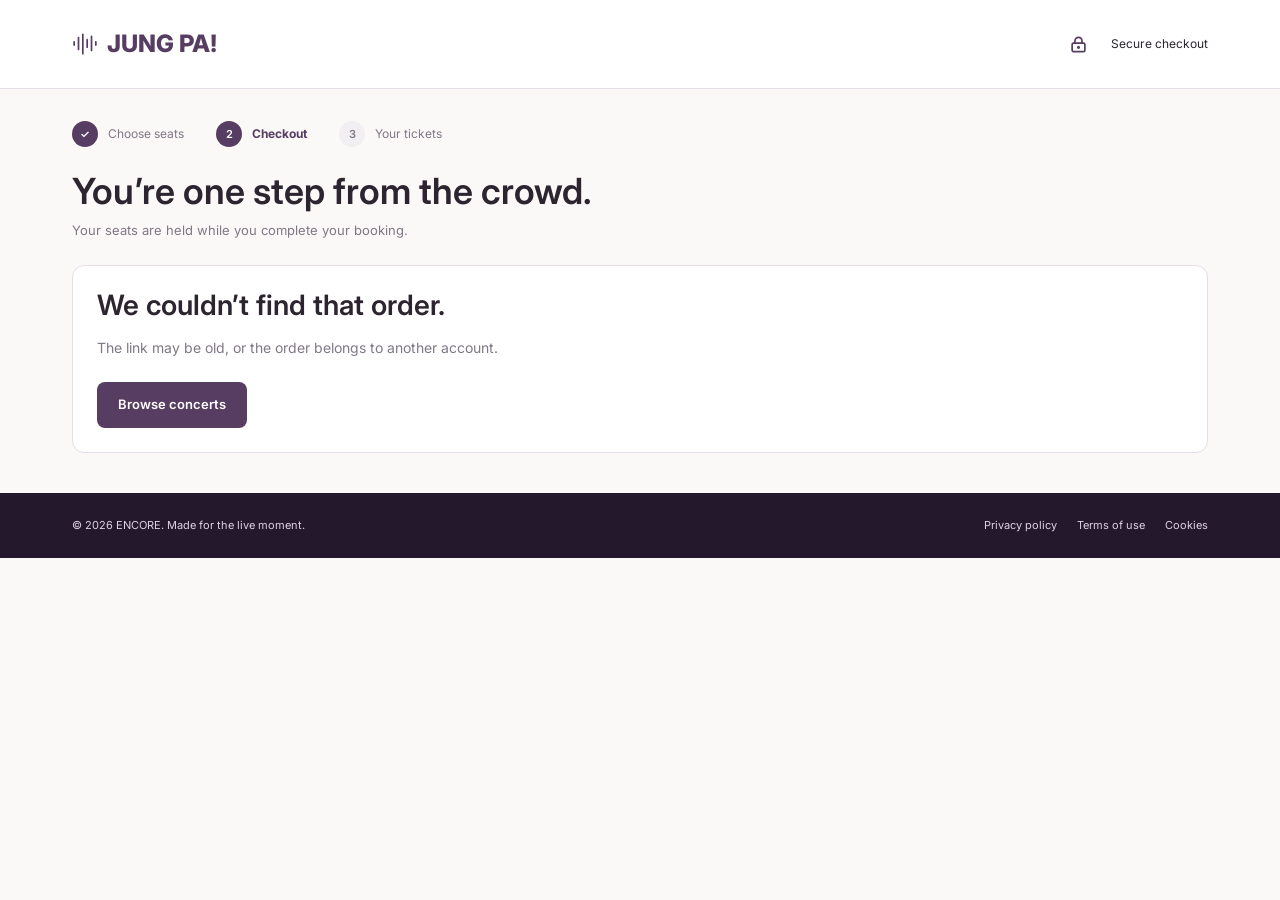
==== frontend/app/checkout/checkout.html @ 59daa750 "feat(frontend): concert details, seat selection, checkout, login and register pages - event/, seats/" ====
<!doctype html>
<html lang="en">
<head>
  <meta charset="utf-8" />
  <meta name="viewport" content="width=device-width, initial-scale=1" />
  <title>Checkout — ENCORE</title>
  <meta name="description" content="Complete your booking before your seat hold runs out." />
  <link rel="preconnect" href="https://fonts.googleapis.com" />
  <link rel="preconnect" href="https://fonts.gstatic.com" crossorigin />
  <link href="https://fonts.googleapis.com/css2?family=Bodoni+Moda:opsz,wght@6..96,400;6..96,500&family=Inter:wght@400;500;600;700;800&display=swap" rel="stylesheet" />
  <link rel="stylesheet" href="../theme.css" /><!-- global theme + nav/footer -->
  <link rel="stylesheet" href="../seats/seats.css" /><!-- shared booking pieces: step indicator, panels, order summary -->
  <link rel="stylesheet" href="checkout.css" /><!-- checkout form layout only -->
</head>
<body>
  <!-- checkout uses a quiet header: brand + "Secure checkout", no menu to leave by accident -->
  <header class="nav">
    <div class="container nav__inner">
      <a class="brand" href="../" aria-label="Home">
        <img src="../assets/audio-lines.svg" width="26" height="26" alt="" />
        <span class="brand__name">JUNG PA!</span>
      </a>
      <span class="nav__secure"><img src="../assets/lock.svg" width="17" height="17" alt="" />Secure checkout</span>
    </div>
  </header>

  <main class="container booking booking--narrow" id="booking" aria-busy="true">
    <ol class="steps" aria-label="Booking progress">
      <li class="steps__item is-done" id="step-1"><span>✓</span>Choose seats</li>
      <li class="steps__item is-current" id="step-2" aria-current="step"><span>2</span>Checkout</li>
      <li class="steps__item" id="step-3"><span>3</span>Your tickets</li>
    </ol>

    <div class="booking__head">
      <div>
        <h1 class="booking__title" id="page-title">You’re one step from the crowd.</h1>
        <p class="booking__meta" id="page-lead">Your seats are held while you complete your booking.</p>
      </div>
      <span class="badge badge--fast" id="hold-badge" role="timer" aria-live="off">Seats held for --:--</span>
    </div>

    <!-- error / expired state -->
    <section class="panel bstate" id="checkout-state" hidden>
      <h2 class="h-28" id="state-title">We couldn’t find that order.</h2>
      <p class="muted-14" id="state-text">The link may be old.</p>
      <div class="bstate__actions">
        <a class="btn btn--primary" id="state-cta" href="../#concerts">Browse concerts</a>
        <button type="button" class="btn btn--outline" id="retry-btn" hidden>Try again</button>
      </div>
    </section>

    <!-- confirmation (step 3) shown after a successful payment -->
    <section class="panel done" id="done" hidden aria-labelledby="done-title">
      <p class="eyebrow eyebrow--purple">BOOKING CONFIRMED</p>
      <h2 class="h-28" id="done-title">See you in the crowd!</h2>
      <p class="muted-14" id="done-text"></p>
      <ul class="done__tickets" id="done-tickets"></ul>
      <div class="bstate__actions">
        <a class="btn btn--primary" href="../#concerts">Find another night</a>
        <button type="button" class="btn btn--outline" id="print-btn">Print tickets</button>
      </div>
    </section>

    <div class="workspace" id="workspace">
      <!-- ================= Checkout form ================= -->
      <form class="workspace__main payform" id="pay-form" novalidate>
        <a class="account-hint" href="#login">
          <img src="../assets/user-round.svg" width="20" height="20" alt="" />
          <span>Already part of ENCORE? Log in for a faster checkout →</span>
        </a>

        <fieldset class="panel fset">
          <legend class="fset__title">01&nbsp; Your details</legend>
          <div class="frow">
            <label class="fld"><span>First name</span><input class="finput" id="first-name" name="first_name" autocomplete="given-name" required /></label>
            <label class="fld"><span>Last name</span><input class="finput" id="last-name" name="last_name" autocomplete="family-name" required /></label>
          </div>
          <label class="fld">
            <span>Email address</span>
            <span class="finput-wrap"><input class="finput" id="email" name="email" type="email" autocomplete="email" required /><img src="../assets/mail.svg" width="17" height="17" alt="" /></span>
          </label>
          <p class="fhint">Your confirmation and mobile tickets will be sent to this address.</p>
        </fieldset>

        <fieldset class="panel fset">
          <legend class="fset__title fset__title--row">02&nbsp; Payment method <img src="../assets/lock-purple.svg" width="18" height="18" alt="" /></legend>
          <!-- values are the providers the payments API accepts -->
          <div class="methods" role="radiogroup" aria-label="Payment method">
            <label class="method"><input type="radio" name="provider" value="credit_card" checked /><span>Credit / debit card</span></label>
            <label class="method"><input type="radio" name="provider" value="promptpay" /><span>PromptPay</span></label>
            <label class="method"><input type="radio" name="provider" value="bank_transfer" /><span>Bank transfer</span></label>
          </div>

          <div class="method-panel" data-for="credit_card">
            <p class="testmode">Test mode: no real charge. Use <b>4242 4242 4242 4242</b>, any future expiry and any 3 digits. Card details are only checked in your browser and are never sent or stored.</p>
            <label class="fld"><span>Name on card</span><input class="finput" id="card-name" autocomplete="off" /></label>
            <label class="fld">
              <span>Card number</span>
              <span class="finput-wrap"><input class="finput" id="card-number" inputmode="numeric" autocomplete="off" placeholder="1234  5678  9012  3456" maxlength="23" /><img src="../assets/credit-card.svg" width="17" height="17" alt="" /></span>
            </label>
            <div class="frow">
              <label class="fld"><span>Expiry date</span><input class="finput" id="card-exp" inputmode="numeric" autocomplete="off" placeholder="MM / YY" maxlength="7" /></label>
              <label class="fld">
                <span>Security code</span>
                <span class="finput-wrap"><input class="finput" id="card-cvc" inputmode="numeric" autocomplete="off" placeholder="•••" maxlength="4" /><img src="../assets/circle-help.svg" width="17" height="17" alt="" title="The 3 digits on the back of your card" /></span>
              </label>
            </div>
            <p class="fhint fhint--sm">VISA &nbsp;·&nbsp; Mastercard &nbsp;·&nbsp; American Express &nbsp;&nbsp;/&nbsp;&nbsp; Encrypted and securely processed</p>
          </div>
          <div class="method-panel" data-for="promptpay" hidden>
            <p class="testmode">Test mode: pressing Pay simulates a successful PromptPay scan. In production a QR code would appear here.</p>
          </div>
          <div class="method-panel" data-for="bank_transfer" hidden>
            <p class="testmode">Test mode: pressing Pay simulates a confirmed bank transfer.</p>
          </div>
        </fieldset>

        <fieldset class="panel fset">
          <legend class="fset__title">03&nbsp; Billing address</legend>
          <div class="frow">
            <label class="fld">
              <span>Country</span>
              <span class="finput-wrap">
                <select class="finput" id="country" autocomplete="country-name">
                  <option>Thailand</option><option>Japan</option><option>Singapore</option><option>Malaysia</option>
                  <option>United Kingdom</option><option>United States</option><option>Other</option>
                </select>
                <img src="../assets/chevron-down.svg" width="17" height="17" alt="" />
              </span>
            </label>
            <label class="fld"><span>Postcode</span><input class="finput" id="postcode" autocomplete="postal-code" /></label>
          </div>
          <label class="check"><input type="checkbox" id="remember" checked /> Save my details on this device for my next live moment.</label>
        </fieldset>

        <p class="fhint" id="terms">By selecting “Pay”, you agree to our Terms &amp; Conditions and the venue’s entry policy. Tickets are non-refundable unless the event is cancelled.</p>
        <p class="summary__error" id="pay-error" role="alert" hidden></p>
        <button type="submit" class="btn btn--primary payform__cta" id="pay-btn" disabled>
          <span id="pay-label">Pay</span> <img src="../assets/lock-white.svg" width="16" height="16" alt="" />
        </button>
        <p class="payform__safe">Secure payment · Instant confirmation · Official mobile tickets</p>
      </form>

      <!-- ================= Booking summary ================= -->
      <div class="sidecol">
        <aside class="panel summary summary--static" aria-labelledby="summary-title">
          <div class="summary__head">
            <h2 id="summary-title">Your night, reserved</h2>
            <span class="badge badge--plum" id="ticket-count">… tickets</span>
          </div>
          <img class="summary__photo" src="../assets/seats-photo.png" alt="" />
          <div class="summary__event">
            <p class="summary__name" id="sum-name">…</p>
            <p class="summary__when" id="sum-when"></p>
            <p class="summary__when" id="sum-where"></p>
          </div>
          <ul class="summary__seats" id="sum-seats"></ul>
          <hr class="summary__rule" />
          <div class="line"><span id="sum-tickets-label">Tickets</span><span id="sum-tickets">—</span></div>
          <div class="line"><span>Mobile ticket delivery</span><span>Free</span></div>
          <div class="line line--total"><span>Total to pay</span><strong id="sum-total">—</strong></div>
          <p class="summary__note">All prices in THB. Order <span id="order-number">…</span></p>
          <p class="summary__safe"><img src="../assets/shield-check.svg" width="16" height="16" alt="" />Official tickets. Secure from seat to stage.</p>
        </aside>

        <form class="panel promo" id="promo-form">
          <label for="promo" class="promo__title">Have a promo code?</label>
          <div class="promo__row">
            <input class="finput" id="promo" placeholder="Enter code" autocomplete="off" />
            <button type="submit" class="btn btn--outline">Apply</button>
          </div>
          <p class="fhint" id="promo-msg" hidden></p>
        </form>
      </div>
    </div>
  </main>

  <footer class="footer footer--slim">
    <div class="container">
      <div class="footer__legal">
        <span>© 2026 ENCORE. Made for the live moment.</span>
        <span class="footer__legal-links"><a href="#privacy">Privacy policy</a><a href="#terms">Terms of use</a><a href="#cookies">Cookies</a></span>
      </div>
    </div>
  </footer>

  <script src="../session.js"></script><!-- logged-in user + nav button (shared) -->
  <script src="checkout.js"></script>
</body>
</html>
---- frontend/app/theme.css ----
/* =====================================================================
   ENCORE global theme — shared by every page.
   Change colours, fonts, radius and spacing here; page files (home.css, ...)
   only use these variables and classes.
   Values come from the Figma file "ENCORE" (Homepage frame 6:25291).
   ===================================================================== */

/* ---------- 1. design tokens ---------- */
:root {
  /* brand */
  --plum-900: #24182d; /* darkest: hero, footer */
  --plum-700: #583d62; /* brand colour: logo, primary buttons, links */
  --plum-700-hover: #4a3253;
  --mint: #c1e4dd; /* accent: mint buttons, promise strip, newsletter */
  --mint-hover: #ade0d6;
  --gold: #cbaa67; /* "In the spotlight" tag, eyebrows on purple */

  /* neutrals */
  --ink: #2c2530; /* headings and body text */
  --muted: #817887; /* secondary text */
  --lilac: #ddd1e2; /* text on dark backgrounds */
  --line: #e4dfe6; /* borders and dividers */
  --mist: #f2eff3; /* soft panels, genre tiles */
  --paper: #faf9f7; /* page background */
  --white: #ffffff;

  /* status badges */
  --amber-bg: #f8f1e2;
  --amber-fg: #846624; /* Selling fast, Coming soon */
  --green-bg: #edf7f4;
  --green-fg: #276d59; /* On sale */
  --red-bg: #fbeaea;
  --red-fg: #9b2c2c; /* Sold out, errors */

  /* type */
  --sans: "Inter", system-ui, -apple-system, "Segoe UI", sans-serif;
  --serif: "Bodoni Moda", "Didot", Georgia, serif;

  /* shape and spacing */
  --radius-sm: 4px;
  --radius: 8px;
  --radius-lg: 12px;
  --radius-pill: 100px;
  --gutter: 72px; /* page side padding (shrinks on small screens, see 9.) */
  --section-y: 56px; /* vertical padding of a section */
  --control-h: 46px; /* button and small input height */
  --field-h: 54px; /* search field height */
  --shadow: 0 8px 24px rgba(36, 24, 45, 0.25);
}

/* ---------- 2. reset and base ---------- */
*,
*::before,
*::after {
  box-sizing: border-box;
}
html {
  scroll-behavior: smooth;
}
body {
  margin: 0;
  background: var(--paper);
  color: var(--ink);
  font-family: var(--sans);
  font-size: 14px;
  line-height: 1.5;
  -webkit-font-smoothing: antialiased;
}
img {
  display: block;
  max-width: 100%;
}
a {
  color: inherit;
  text-decoration: none;
}
button,
input,
select {
  font: inherit;
  color: inherit;
}
h1,
h2,
h3,
p {
  margin: 0;
}
ul {
  list-style: none;
  margin: 0;
  padding: 0;
}
:focus-visible {
  outline: 2px solid var(--plum-700);
  outline-offset: 2px;
}
[hidden] {
  display: none !important; /* keep the hidden attribute working on elements a page styles as flex/grid */
}
.sr-only {
  position: absolute;
  width: 1px;
  height: 1px;
  padding: 0;
  margin: -1px;
  overflow: hidden;
  clip: rect(0 0 0 0);
  white-space: nowrap;
  border: 0;
}

/* ---------- 3. layout ---------- */
.container {
  width: 100%;
  max-width: 1440px;
  margin: 0 auto;
  padding: 0 var(--gutter);
}
.section {
  padding: var(--section-y) 0;
}
.section-head {
  display: flex;
  align-items: center;
  justify-content: space-between;
  gap: 24px;
}

/* ---------- 4. typography ---------- */
.h-28 {
  font-size: 28px;
  font-weight: 600;
  line-height: 1.12;
}
.h-32 {
  font-size: 32px;
  font-weight: 600;
  line-height: 1.12;
}
.display {
  font-family: var(--serif);
  font-weight: 500;
  line-height: 1.12;
}
.muted-12 {
  font-size: 12px;
  color: var(--muted);
}
.muted-14 {
  font-size: 14px;
  color: var(--muted);
  margin-top: 8px;
}
.eyebrow {
  font-size: 11px;
  font-weight: 700;
  letter-spacing: 0.02em;
}
.eyebrow--mint {
  color: var(--mint);
}
.eyebrow--gold {
  color: var(--gold);
}
.eyebrow--purple {
  color: var(--plum-700);
}

/* ---------- 5. brand ---------- */
.brand {
  display: inline-flex;
  align-items: center;
  gap: 9px;
}
.brand__name {
  font-size: 24px;
  font-weight: 800;
  color: var(--plum-700);
  white-space: nowrap;
}
.brand__name--light {
  color: var(--white);
}

/* ---------- 6. buttons ---------- */
.btn {
  display: inline-flex;
  align-items: center;
  justify-content: center;
  gap: 10px;
  height: var(--control-h);
  padding: 0 20px;
  border-radius: var(--radius);
  font-size: 13px;
  font-weight: 600;
  white-space: nowrap;
  border: 1px solid transparent;
  background: none;
  cursor: pointer;
  transition:
    background-color 0.15s,
    border-color 0.15s,
    transform 0.15s;
}
.btn:active {
  transform: translateY(1px);
}
.btn--primary {
  background: var(--plum-700);
  color: var(--white);
}
.btn--primary:hover {
  background: var(--plum-700-hover);
}
.btn--mint {
  background: var(--mint);
  color: var(--plum-900);
}
.btn--mint:hover {
  background: var(--mint-hover);
}
.btn--outline {
  background: var(--white);
  border-color: var(--line);
  color: var(--plum-700);
}
.btn--outline:hover {
  border-color: var(--plum-700);
}
.btn--ghost {
  background: rgba(255, 255, 255, 0.07);
  border-color: rgba(255, 255, 255, 0.33);
  color: var(--white);
}
.btn--ghost:hover {
  background: rgba(255, 255, 255, 0.14);
}
.btn[aria-pressed="true"] {
  background: var(--plum-700);
  border-color: var(--plum-700);
  color: var(--white);
}
.btn[aria-pressed="true"] img {
  filter: brightness(0) invert(1);
}
.icon-btn {
  display: inline-flex;
  padding: 0;
  border: 0;
  background: none;
  cursor: pointer;
}
.icon-btn:hover {
  opacity: 0.75;
}

/* ---------- 7. tags, badges, chips ---------- */
.badge {
  display: inline-block;
  padding: 5px 10px;
  border-radius: var(--radius-pill);
  font-size: 11px;
  font-weight: 600;
  white-space: nowrap;
}
.badge--fast,
.badge--soon {
  background: var(--amber-bg);
  color: var(--amber-fg);
}
.badge--sale {
  background: var(--green-bg);
  color: var(--green-fg);
}
.badge--out {
  background: var(--red-bg);
  color: var(--red-fg);
}
.tag-gold {
  background: var(--gold);
  color: var(--plum-900);
  font-size: 10px;
  font-weight: 700;
  padding: 7px 12px;
  border-radius: var(--radius-sm);
}

.chips {
  display: flex;
  gap: 10px;
  flex-wrap: wrap;
}
.chip {
  padding: 9px 16px;
  border-radius: var(--radius-pill);
  border: 1px solid var(--line);
  background: var(--white);
  color: var(--muted);
  font-size: 12px;
  cursor: pointer;
}
.chip:hover {
  border-color: var(--plum-700);
  color: var(--plum-700);
}
.chip.is-active {
  background: var(--plum-700);
  border-color: var(--plum-700);
  color: var(--white);
}

/* ---------- 8. form fields ---------- */
.field {
  position: relative;
  display: flex;
  align-items: center;
  gap: 12px;
  height: var(--field-h);
  background: var(--white);
  border: 1px solid var(--line);
  border-radius: var(--radius);
}
.field:focus-within {
  border-color: var(--plum-700);
}
.field--search {
  flex: 1 1 auto;
  min-width: 0;
  padding: 0 18px;
}
.field--search input {
  flex: 1;
  min-width: 0;
  border: 0;
  outline: 0;
  background: none;
  font-size: 14px;
}
.field--search input::placeholder {
  color: var(--muted);
}
.field--select {
  flex: 0 0 178px;
}
.field--select select {
  appearance: none;
  -webkit-appearance: none;
  width: 100%;
  height: 100%;
  border: 0;
  outline: 0;
  background: none;
  padding: 0 40px 0 16px;
  font-size: 12px;
  cursor: pointer;
}
.field--select img {
  position: absolute;
  right: 16px;
  pointer-events: none;
}
.input {
  height: var(--control-h);
  padding: 0 14px;
  border: 1px solid transparent;
  border-radius: var(--radius);
  background: var(--white);
  font-size: 12px;
  outline: 0;
}
.input::placeholder {
  color: var(--muted);
}
.input:focus {
  border-color: var(--plum-700);
}
.input[aria-invalid="true"] {
  border-color: var(--red-fg);
}

/* ---------- 9. toast ---------- */
.toast {
  position: fixed;
  left: 50%;
  bottom: 24px;
  z-index: 50;
  max-width: calc(100% - 32px);
  transform: translate(-50%, 20px);
  opacity: 0;
  background: var(--plum-900);
  color: var(--white);
  padding: 12px 18px;
  border-radius: var(--radius);
  font-size: 13px;
  box-shadow: var(--shadow);
  transition:
    opacity 0.2s,
    transform 0.2s;
}
.toast.is-visible {
  opacity: 1;
  transform: translate(-50%, 0);
}

/* ---------- 11. site chrome: navigation bar and footer (moved from home.css so every page shares them) ---------- */
.nav {
  position: sticky;
  top: 0;
  z-index: 20;
  background: var(--white);
  border-bottom: 1px solid var(--line);
}
.nav__inner {
  height: 88px;
  display: flex;
  align-items: center;
  justify-content: space-between;
  gap: 24px;
}
.nav__links {
  display: flex;
  gap: 32px;
  font-size: 13px;
  font-weight: 500;
  color: var(--muted);
}
.nav__links a:hover,
.nav__links a.is-active {
  color: var(--plum-700);
}
.nav__links a.is-active {
  font-weight: 700;
}
.nav__actions {
  display: flex;
  align-items: center;
  gap: 24px;
}
.nav__location {
  display: inline-flex;
  align-items: center;
  gap: 24px;
  font-size: 12px;
  white-space: nowrap;
}

.footer {
  background: var(--plum-900);
  color: var(--lilac);
  padding: 48px 0;
}
.footer .container {
  display: flex;
  flex-direction: column;
  gap: 32px;
}
.footer__top {
  display: flex;
  justify-content: space-between;
  gap: 32px;
}
.footer__brand {
  width: 340px;
  display: flex;
  flex-direction: column;
  gap: 16px;
  font-size: 14px;
}
.footer__col {
  display: flex;
  flex-direction: column;
  gap: 12px;
  font-size: 12px;
}
.footer__col h3 {
  font-size: 14px;
  font-weight: 600;
  color: var(--white);
}
.footer a:hover {
  color: var(--white);
}
.footer__legal {
  display: flex;
  justify-content: space-between;
  gap: 16px;
  flex-wrap: wrap;
  font-size: 11px;
}
.footer__legal-links {
  display: flex;
  gap: 20px;
}

.nav__hello {
  font-size: 12px;
  font-weight: 600;
  color: var(--plum-700);
  white-space: nowrap; /* "Hi, Tanya" added by session.js when a fan is logged in */
}
.footer--slim {
  padding: 24px 0; /* detail pages: only the legal line, as in the Figma concert-details frame */
}
@media (max-width: 900px) {
  .nav__links,
  .nav__location {
    display: none;
  }
  .footer__top {
    flex-wrap: wrap;
  }
  .footer__brand {
    width: 100%;
  }
}
@media (max-width: 600px) {
  .nav__inner {
    height: 68px;
  }
  .brand__name {
    font-size: 20px;
  }
  .nav .btn {
    height: 40px;
    padding: 0 14px;
    font-size: 12px;
  }
}

/* ---------- 10. responsive tokens ---------- */
@media (max-width: 1200px) {
  :root {
    --gutter: 40px;
  }
}
@media (max-width: 900px) {
  .section-head {
    flex-direction: column;
    align-items: flex-start;
  }
}
@media (max-width: 600px) {
  :root {
    --gutter: 16px;
    --section-y: 40px;
  }
  .h-28,
  .h-32 {
    font-size: 24px;
  }
}
@media (prefers-reduced-motion: reduce) {
  html {
    scroll-behavior: auto;
  }
  *,
  *::before,
  *::after {
    transition: none !important;
    animation: none !important;
  }
}
---- frontend/app/seats/seats.css ----
/* =====================================================================
   ENCORE seat selection (seats.html) layout only.
   Colours, fonts, buttons, badges, nav and footer live in theme.css.
   Measurements follow the Figma frame "ENCORE — Seat selection" (6:25707).
   ===================================================================== */

.booking { display: flex; flex-direction: column; gap: 24px; padding-top: 8px; padding-bottom: 40px; }

/* ---------- step indicator (reused by checkout) ---------- */
.steps { display: flex; gap: 32px; padding: 24px 0 0; margin: 0; list-style: none; flex-wrap: wrap; }
.steps__item { display: flex; align-items: center; gap: 10px; font-size: 12px; color: var(--muted); }
.steps__item span { display: grid; place-items: center; width: 26px; height: 26px; border-radius: var(--radius-pill); background: var(--mist); font-size: 11px; font-weight: 600; }
.steps__item.is-current { color: var(--plum-700); font-weight: 700; }
.steps__item.is-current span, .steps__item.is-done span { background: var(--plum-700); color: var(--white); }

.booking__head { display: flex; align-items: center; justify-content: space-between; gap: 16px; }
.booking__title { font-size: 36px; font-weight: 600; line-height: 1.12; }
.booking__meta { margin-top: 10px; font-size: 13px; color: var(--muted); }
.booking__meta a { color: var(--plum-700); }
.booking__meta a:hover { text-decoration: underline; }
.badge--plum { background: var(--mist); color: var(--plum-700); }

.bstate { display: flex; flex-direction: column; gap: 8px; }
.bstate__actions { display: flex; gap: 12px; margin-top: 16px; flex-wrap: wrap; }

/* ---------- workspace ---------- */
.panel { background: var(--white); border: 1px solid var(--line); border-radius: var(--radius-lg); padding: 24px; }
.workspace { display: flex; align-items: flex-start; gap: 28px; }
.workspace__main { flex: 1; min-width: 0; display: flex; flex-direction: column; gap: 20px; }

/* seating plan */
.plan { display: flex; flex-direction: column; gap: 18px; }
.plan:fullscreen { overflow: auto; border-radius: 0; }
.plan__head { display: flex; align-items: baseline; justify-content: space-between; gap: 12px; flex-wrap: wrap; }
.plan__head h2 { font-size: 18px; font-weight: 600; }
.plan__head p { font-size: 11px; color: var(--plum-700); }
.plan__toolbar { display: flex; align-items: center; justify-content: space-between; gap: 12px; }
.zoom { display: flex; align-items: center; gap: 14px; font-size: 11px; color: var(--muted); }
.zoom span { min-width: 34px; text-align: center; }

.arena {
  position: relative; display: flex; flex-direction: column; align-items: center; gap: 24px;
  padding: 28px 48px 24px; background: var(--paper); border-radius: var(--radius-lg);
}
.arena::before {   /* the arena outline from the design */
  content: ""; position: absolute; inset: 14px 26px; border: 2px solid var(--line); border-radius: 90px; pointer-events: none;
}
.arena__stage { position: relative; width: 212px; max-width: 100%; height: 54px; display: grid; place-items: center; background: var(--plum-900); color: var(--white); border-radius: var(--radius); font-size: 12px; font-weight: 700; }
.arena__zones {
  position: relative; width: 100%; max-width: 580px;
  display: grid; grid-template-columns: 1fr 1.05fr 1fr; gap: 18px 20px; align-items: stretch;
}
.zone-btn {
  display: flex; flex-direction: column; align-items: center; justify-content: center; gap: 6px;
  min-height: 52px; padding: 10px 8px; border: 1px solid var(--line); border-radius: var(--radius-lg);
  background: var(--mist); color: var(--plum-700); cursor: pointer; text-align: center; transition: transform .15s, box-shadow .15s;
}
.zone-btn:hover { transform: translateY(-1px); box-shadow: 0 4px 12px rgba(36, 24, 45, .1); }
.zone-btn[aria-pressed="true"] { border: 2px solid var(--plum-700); }
.zone-btn:disabled { opacity: .45; cursor: not-allowed; transform: none; box-shadow: none; }
.zone-btn b { font-size: 10px; font-weight: 700; text-transform: uppercase; letter-spacing: .02em; }
.zone-btn span { font-size: 11px; }
.zone-btn small { font-size: 10px; font-weight: 600; }
/* first three zones sit around the stage, the rest are wide bands further back (like the Figma plan) */
.zone-btn--side { min-height: 160px; }
.zone-btn--centre { min-height: 142px; align-self: start; }
.zone-btn--band { grid-column: 1 / -1; margin: 0 auto; width: var(--band-w, 100%); }
/* zone colours: same swatches as the category cards */
.tone-0 { background: var(--mint); }
.tone-1 { background: var(--lilac); }
.tone-2 { background: var(--mist); }
.tone-3 { background: var(--amber-bg); }
.tone-4 { background: var(--green-bg); }

.plan__detail { display: flex; justify-content: space-between; gap: 12px; flex-wrap: wrap; }
.plan__zone { font-size: 13px; font-weight: 600; }
.plan__front { font-size: 11px; color: var(--muted); }

/* seat grid */
.seatgrid { display: flex; flex-direction: column; gap: 12px; background: var(--paper); border-radius: 10px; padding: 18px 12px; }
.seatgrid__scroll { overflow-x: auto; }
.seatgrid__rows { --seat: 23px; display: flex; flex-direction: column; align-items: center; gap: 9px; width: max-content; min-width: 100%; transform-origin: top center; }
.seatrow { display: flex; align-items: center; gap: 9px; }
.seatrow__label { width: 18px; font-size: 10px; color: var(--muted); text-align: center; }
.seat {
  width: var(--seat); height: calc(var(--seat) - 1px); padding: 0;
  display: grid; place-items: center; border: 1px solid var(--lilac); border-radius: 5px;
  background: var(--white); color: var(--plum-700); font-size: 8px; cursor: pointer;
}
.seat:hover { border-color: var(--plum-700); }
.seat--access { background: var(--mint); }
.seat:disabled { background: var(--line); border-color: var(--line); color: var(--muted); cursor: not-allowed; }
.seat[aria-pressed="true"] { background: var(--plum-700); border-color: var(--plum-700); color: var(--white); font-weight: 700; }
.seatgrid__empty { padding: 32px 0; font-size: 12px; color: var(--muted); text-align: center; }
.seatgrid__pager { display: flex; align-items: center; justify-content: center; gap: 16px; font-size: 11px; color: var(--muted); flex-wrap: wrap; }
.btn--sm { height: 32px; padding: 0 12px; font-size: 11px; }
.btn--sm:disabled { opacity: .4; cursor: not-allowed; }

.legend { display: flex; justify-content: center; gap: 10px 24px; flex-wrap: wrap; font-size: 10px; color: var(--muted); }
.legend li { display: flex; align-items: center; gap: 7px; }
.seat-swatch { width: 12px; height: 12px; border: 1px solid var(--lilac); border-radius: 3px; background: var(--white); }
.seat-swatch--taken { background: var(--line); }
.seat-swatch--selected { background: var(--plum-700); }
.seat-swatch--access { background: var(--mint); }

/* ticket categories */
.cats { display: grid; grid-template-columns: repeat(auto-fit, minmax(140px, 1fr)); gap: 12px; }
.cat { display: flex; flex-direction: column; align-items: flex-start; gap: 10px; padding: 16px; border: 1px solid var(--line); border-radius: var(--radius); background: var(--white); cursor: pointer; text-align: left; }
.cat:hover { border-color: var(--plum-700); }
.cat[aria-pressed="true"] { border-color: var(--plum-700); box-shadow: inset 0 0 0 1px var(--plum-700); }
.cat:disabled { opacity: .5; cursor: not-allowed; }
.cat__label { display: flex; align-items: center; gap: 7px; font-size: 11px; color: var(--muted); }
.cat__label i { width: 8px; height: 8px; border-radius: 2px; }
.cat__price { font-size: 19px; font-weight: 600; color: var(--plum-700); }

.access-help { display: flex; align-items: center; gap: 12px; font-size: 11px; color: var(--muted); }
.access-help a { color: var(--plum-700); }
.access-help a:hover { text-decoration: underline; }

/* ---------- order summary ---------- */
.summary { position: sticky; top: 108px; flex: 0 0 360px; display: flex; flex-direction: column; gap: 20px; }
.summary__head { display: flex; justify-content: space-between; align-items: center; gap: 12px; }
.summary__head h2 { font-size: 18px; font-weight: 600; }
.summary__photo { width: 100%; height: 128px; object-fit: cover; border-radius: var(--radius-lg); background: var(--plum-900); }
.summary__event { display: flex; flex-direction: column; gap: 2px; }
.summary__name { font-size: 18px; font-weight: 600; overflow-wrap: anywhere; }
.summary__when { font-size: 12px; color: var(--muted); }
.summary__seats { display: flex; flex-direction: column; gap: 14px; }
.sumseat { display: flex; align-items: center; justify-content: space-between; gap: 12px; }
.sumseat__info { display: flex; flex-direction: column; gap: 2px; min-width: 0; }
.sumseat__info b { font-size: 13px; font-weight: 600; }
.sumseat__info small { font-size: 11px; color: var(--muted); }
.sumseat__end { display: flex; align-items: center; gap: 10px; font-size: 14px; font-weight: 600; white-space: nowrap; }
.sumseat__remove { padding: 0 4px; border: 0; background: none; color: var(--muted); font-size: 16px; line-height: 1; cursor: pointer; }
.sumseat__remove:hover { color: var(--red-fg); }
.summary__empty { font-size: 12px; color: var(--muted); }
.summary__rule { width: 100%; margin: 0; border: 0; border-top: 1px solid var(--line); }
.line { display: flex; justify-content: space-between; gap: 12px; font-size: 12px; }
.line span:first-child { color: var(--muted); }
.line--total { align-items: center; }
.line--total span:first-child { font-size: 14px; font-weight: 600; color: var(--ink); }
.line--total strong { font-size: 26px; font-weight: 700; color: var(--plum-700); }
.summary__note { font-size: 11px; color: var(--muted); margin-top: -8px; }
.summary__cta { width: 100%; }
.summary__cta:disabled { opacity: .5; cursor: not-allowed; }
.summary__cta[aria-busy="true"] { cursor: progress; }
.summary__error { font-size: 12px; color: var(--red-fg); background: var(--red-bg); padding: 10px 12px; border-radius: var(--radius); }
.summary__safe { display: flex; align-items: center; gap: 8px; font-size: 11px; color: var(--green-fg); }

/* ---------- responsive ---------- */
@media (max-width: 1200px) {
  .summary { flex-basis: 320px; }
  .arena { padding-left: 32px; padding-right: 32px; }
}
@media (max-width: 900px) {
  .workspace { flex-direction: column; align-items: stretch; }
  .summary { position: static; flex-basis: auto; }
  .booking__head { flex-direction: column; align-items: flex-start; }
}
@media (max-width: 600px) {
  .booking__title { font-size: 28px; }
  .steps { gap: 16px; }
  .panel { padding: 16px; }
  .arena { padding: 20px 12px; }
  .arena::before { inset: 8px; border-radius: 40px; }
  .arena__zones { gap: 10px; }
  .zone-btn--side { min-height: 110px; }
  .zone-btn--centre { min-height: 100px; }
  .seatgrid__rows { --seat: 26px; }   /* bigger touch targets; the row scrolls sideways */
}
---- frontend/app/checkout/checkout.css ----
/* =====================================================================
   ENCORE checkout & payment (checkout.html) layout only.
   Step indicator, panels and the order summary come from seats.css;
   colours, fonts and buttons from theme.css.
   Measurements follow the Figma frame "ENCORE — Checkout & payment" (6:26099).
   ===================================================================== */

.nav__secure { display: inline-flex; align-items: center; gap: 24px; font-size: 12px; white-space: nowrap; }
.booking--narrow { max-width: calc(1152px + 2 * var(--gutter)); }   /* Figma: 144px side padding at 1440 */
.workspace { gap: 32px; }

/* ---------- form ---------- */
.payform { gap: 20px; }
.account-hint { display: flex; align-items: center; gap: 12px; padding: 16px; border-radius: var(--radius); background: var(--green-bg); font-size: 12px; }
.account-hint:hover span { text-decoration: underline; }

.fset { display: flex; flex-direction: column; gap: 20px; margin: 0; min-width: 0; }
.fset__title { float: left; width: 100%; padding: 0; font-size: 20px; font-weight: 600; line-height: 1.12; }   /* float keeps the legend inside the padded panel */
.fset__title + * { clear: both; }
.fset__title--row { display: flex; justify-content: space-between; align-items: center; }

.frow { display: flex; gap: 16px; }
.frow > .fld { flex: 1; min-width: 0; }
.fld { display: flex; flex-direction: column; gap: 8px; }
.fld > span:first-child { font-size: 12px; font-weight: 600; }
.finput {
  width: 100%; height: 48px; padding: 0 14px; border: 1px solid var(--line); border-radius: var(--radius);
  background: var(--white); font-size: 13px; outline: 0;
}
.finput::placeholder { color: var(--muted); }
.finput:focus { border-color: var(--plum-700); }
.finput[aria-invalid="true"] { border-color: var(--red-fg); background: var(--red-bg); }
select.finput { appearance: none; -webkit-appearance: none; cursor: pointer; }
.finput-wrap { position: relative; display: block; }
.finput-wrap .finput { padding-right: 42px; }
.finput-wrap img { position: absolute; right: 14px; top: 50%; transform: translateY(-50%); pointer-events: none; }
.finput-wrap img[title] { pointer-events: auto; cursor: help; }
.fhint { font-size: 11px; color: var(--muted); }
.fhint--sm { font-size: 10px; }
.fhint.is-error { color: var(--red-fg); }

.methods { display: flex; gap: 12px; }
.method { flex: 1; position: relative; }
.method input { position: absolute; opacity: 0; }
.method span {
  display: flex; align-items: center; justify-content: center; gap: 8px; height: 48px; padding: 0 8px;
  border: 1px solid var(--line); border-radius: var(--radius); background: var(--white);
  color: var(--plum-700); font-size: 12px; font-weight: 600; text-align: center; cursor: pointer;
}
.method input:checked + span { background: var(--mist); border-color: var(--plum-700); }
.method input:checked + span::before { content: "●"; font-size: 9px; }
.method input:focus-visible + span { outline: 2px solid var(--plum-700); outline-offset: 2px; }
.method-panel { display: flex; flex-direction: column; gap: 20px; }
.testmode { padding: 10px 12px; border-radius: var(--radius); background: var(--amber-bg); color: var(--amber-fg); font-size: 11px; }

.check { display: flex; align-items: center; gap: 8px; font-size: 11px; color: var(--muted); cursor: pointer; }
.check input { width: 14px; height: 14px; margin: 0; accent-color: var(--plum-700); }

.payform__cta { width: 100%; }
.payform__cta:disabled { opacity: .5; cursor: not-allowed; }
.payform__cta[aria-busy="true"] { cursor: progress; }
.payform__safe { font-size: 11px; color: var(--green-fg); text-align: center; }

/* ---------- side column ---------- */
.sidecol { flex: 0 0 360px; display: flex; flex-direction: column; gap: 20px; position: sticky; top: 108px; }
.summary--static { position: static; flex: none; }
.promo { display: flex; flex-direction: column; gap: 20px; }
.promo__title { font-size: 13px; font-weight: 600; }
.promo__row { display: flex; gap: 8px; }
.promo__row .finput { height: 46px; font-size: 12px; }

/* ---------- confirmation ---------- */
.done { display: flex; flex-direction: column; gap: 12px; }
.done__tickets { display: grid; grid-template-columns: repeat(auto-fill, minmax(220px, 1fr)); gap: 12px; margin-top: 12px; }
.ticket { display: flex; flex-direction: column; gap: 4px; padding: 16px; border: 1px dashed var(--plum-700); border-radius: var(--radius); background: var(--mist); }
.ticket b { font-size: 13px; }
.ticket small { font-size: 11px; color: var(--muted); }
.ticket code { font-size: 12px; font-weight: 700; color: var(--plum-700); letter-spacing: .04em; overflow-wrap: anywhere; }

/* ---------- responsive ---------- */
@media (max-width: 1200px) { .sidecol { flex-basis: 320px; } }
@media (max-width: 900px) {
  .sidecol { position: static; flex-basis: auto; order: -1; }   /* summary above the form on small screens */
}
@media (max-width: 600px) {
  .frow, .methods { flex-direction: column; gap: 12px; }
}
@media print {   /* "Print tickets" prints only the confirmation */
  .nav, .footer, .steps, .booking__head, .workspace, .bstate__actions { display: none !important; }
  .done { border: 0; padding: 0; }
}
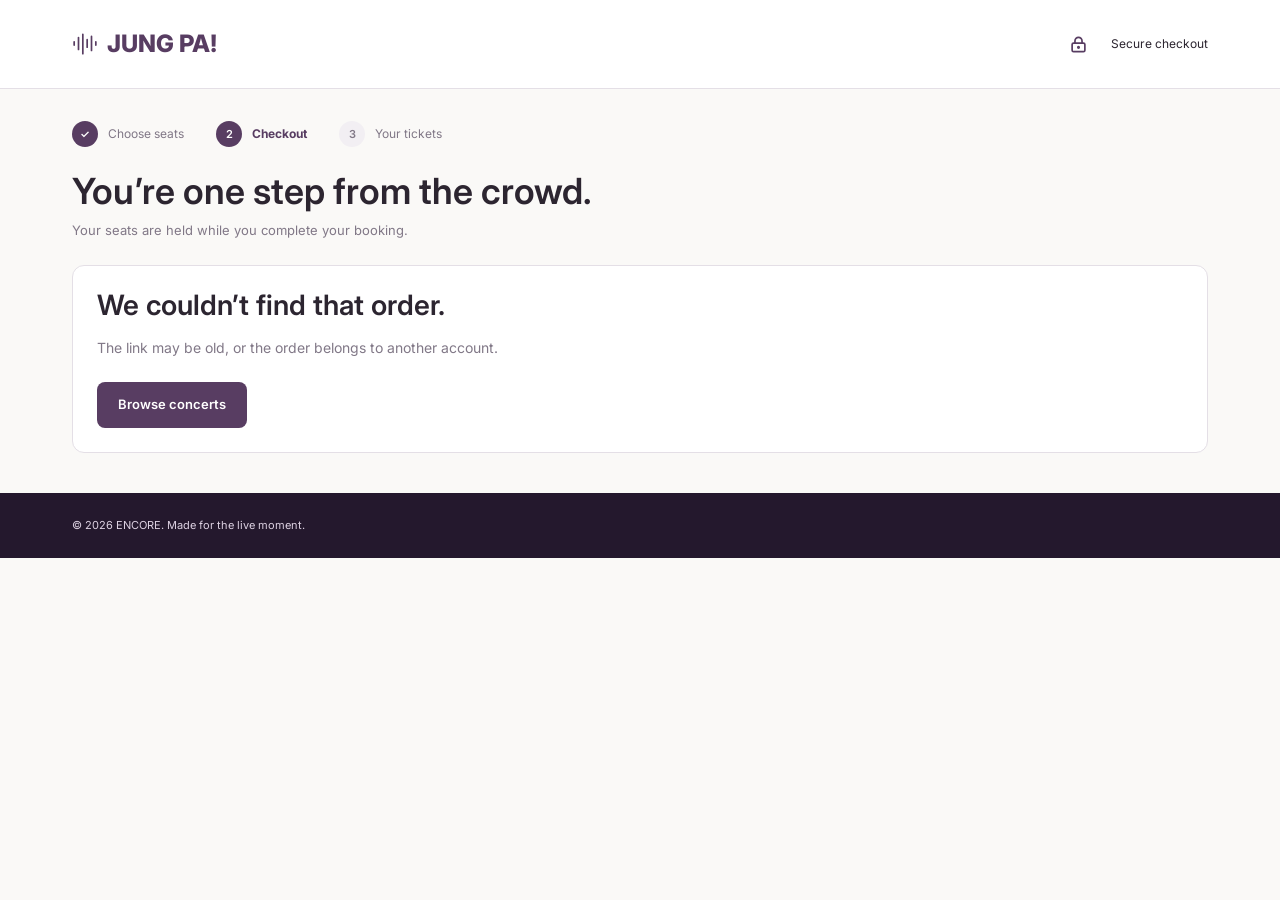
==== commit 677a96dc: "change data in seed.py change pics and data of webpage" ====
--- a/frontend/app/checkout/checkout.html
+++ b/frontend/app/checkout/checkout.html
@@ -162,15 +162,6 @@
           <p class="summary__note">All prices in THB. Order <span id="order-number">…</span></p>
           <p class="summary__safe"><img src="../assets/shield-check.svg" width="16" height="16" alt="" />Official tickets. Secure from seat to stage.</p>
         </aside>
-
-        <form class="panel promo" id="promo-form">
-          <label for="promo" class="promo__title">Have a promo code?</label>
-          <div class="promo__row">
-            <input class="finput" id="promo" placeholder="Enter code" autocomplete="off" />
-            <button type="submit" class="btn btn--outline">Apply</button>
-          </div>
-          <p class="fhint" id="promo-msg" hidden></p>
-        </form>
       </div>
     </div>
   </main>
@@ -179,12 +170,12 @@
     <div class="container">
       <div class="footer__legal">
         <span>© 2026 ENCORE. Made for the live moment.</span>
-        <span class="footer__legal-links"><a href="#privacy">Privacy policy</a><a href="#terms">Terms of use</a><a href="#cookies">Cookies</a></span>
       </div>
     </div>
   </footer>
 
   <script src="../session.js"></script><!-- logged-in user + nav button (shared) -->
+  <script src="../art.js"></script><!-- artist artwork -->
   <script src="checkout.js"></script>
 </body>
 </html>
--- a/frontend/app/theme.css
+++ b/frontend/app/theme.css
@@ -499,6 +499,9 @@
   color: var(--plum-700);
   white-space: nowrap; /* "Hi, Tanya" added by session.js when a fan is logged in */
 }
+a.nav__hello:hover {
+  text-decoration: underline; /* it links to /account/account.html */
+}
 .footer--slim {
   padding: 24px 0; /* detail pages: only the legal line, as in the Figma concert-details frame */
 }
@@ -526,7 +529,40 @@
     padding: 0 14px;
     font-size: 12px;
   }
-}
+  .nav__actions {
+    gap: 12px; /* "Hi, name" + Log out must fit a 390px phone */
+  }
+  .nav__admin {
+    display: none; /* Backstage is a desktop tool; admins open /admin/ on a wider screen */
+  }
+}
+
+/* ---------- 12. IMPACT Arena seat plan (arena-map.js; seats page, concert page, admin) ---------- */
+.arena-map {
+  display: block;
+  width: 100%;
+  height: auto;
+  font-family: var(--sans);
+}
+.am-stage { fill: var(--plum-900); }
+.am-stage-t { font-size: 26px; font-weight: 800; text-anchor: middle; fill: var(--mint); letter-spacing: 6px; }
+.am-floor { fill: var(--mist); stroke: var(--line); stroke-width: 2; }
+.am-floor-t { font-size: 12px; font-weight: 700; text-anchor: middle; fill: var(--muted); letter-spacing: 4px; }
+.am-foh { fill: var(--line); }
+.am-foh-t { font-size: 10px; font-weight: 700; text-anchor: middle; fill: var(--muted); }
+.am-level { font-size: 12px; font-weight: 700; fill: var(--muted); letter-spacing: 1px; }
+.am-level--end { text-anchor: end; }
+.am-zone { stroke: var(--white); stroke-width: 2; transition: opacity .15s, filter .15s; }
+.am-zone--none { fill: var(--line); }
+.am-zt { font-size: 20px; font-weight: 700; text-anchor: middle; pointer-events: none; }
+.am-note { font-size: 8px; font-weight: 700; text-anchor: middle; pointer-events: none; }
+.am-z { cursor: pointer; outline: none; }
+.am-z:hover .am-zone, .am-z:focus-visible .am-zone { filter: brightness(1.12); stroke: var(--plum-900); stroke-width: 3; }
+.am-z.is-sel .am-zone { stroke: var(--plum-900); stroke-width: 5; }
+.am-z.is-dim { opacity: .25; }
+.am-z.is-out { cursor: not-allowed; }
+.am-z.is-out .am-zone { fill: var(--line); }
+.am-z.is-out .am-zt { fill: var(--muted); }
 
 /* ---------- 10. responsive tokens ---------- */
 @media (max-width: 1200px) {
--- a/frontend/app/seats/seats.css
+++ b/frontend/app/seats/seats.css
@@ -77,31 +77,42 @@
 .plan__front { font-size: 11px; color: var(--muted); }
 
 /* seat grid */
-.seatgrid { display: flex; flex-direction: column; gap: 12px; background: var(--paper); border-radius: 10px; padding: 18px 12px; }
-.seatgrid__scroll { overflow-x: auto; }
-.seatgrid__rows { --seat: 23px; display: flex; flex-direction: column; align-items: center; gap: 9px; width: max-content; min-width: 100%; transform-origin: top center; }
-.seatrow { display: flex; align-items: center; gap: 9px; }
-.seatrow__label { width: 18px; font-size: 10px; color: var(--muted); text-align: center; }
+.seatgrid { display: flex; flex-direction: column; gap: 14px; background: var(--paper); border-radius: 14px; padding: 18px 12px 16px; }
+.seatgrid__stage { align-self: center; padding: 6px 48px; border-radius: 0 0 40px 40px; background: var(--plum-900); color: var(--mint); font-size: 10px; font-weight: 700; letter-spacing: 4px; }
+.seatgrid__scroll { overflow-x: auto; padding: 4px 0; }
+.seatgrid__rows { --seat: 30px; --tier: var(--plum-700); display: flex; flex-direction: column; align-items: center; gap: 10px; width: max-content; min-width: 100%; transform-origin: top center; }
+.seatrow { display: flex; align-items: center; gap: 6px; }
+.seatrow__label { width: 26px; height: 22px; display: grid; place-items: center; border-radius: var(--radius-pill); background: var(--white); border: 1px solid var(--line); font-size: 10px; font-weight: 700; color: var(--plum-700); }
+.seatrow__aisle { width: 18px; }
+/* a little armchair: rounded back (::before) + seat cushion */
 .seat {
-  width: var(--seat); height: calc(var(--seat) - 1px); padding: 0;
-  display: grid; place-items: center; border: 1px solid var(--lilac); border-radius: 5px;
-  background: var(--white); color: var(--plum-700); font-size: 8px; cursor: pointer;
+  position: relative; width: var(--seat); height: calc(var(--seat) - 2px); padding: 0 0 2px;
+  display: grid; place-items: end center; border: 2px solid var(--tier); border-radius: 9px 9px 6px 6px;
+  background: var(--white); color: var(--ink); font-size: 9px; font-weight: 600; cursor: pointer;
+  transition: transform .12s, background-color .12s, box-shadow .12s;
 }
-.seat:hover { border-color: var(--plum-700); }
-.seat--access { background: var(--mint); }
-.seat:disabled { background: var(--line); border-color: var(--line); color: var(--muted); cursor: not-allowed; }
-.seat[aria-pressed="true"] { background: var(--plum-700); border-color: var(--plum-700); color: var(--white); font-weight: 700; }
+.seat::before { content: ""; position: absolute; left: 4px; right: 4px; top: 3px; height: 5px; border-radius: 4px; background: var(--tier); opacity: .35; }
+.seat:hover { transform: translateY(-2px); box-shadow: 0 4px 10px rgba(36, 24, 45, .18); }
+.seat:focus-visible { outline: 2px solid var(--plum-900); outline-offset: 2px; }
+.seat[aria-pressed="true"] { background: var(--plum-700); border-color: var(--plum-700); color: var(--white); transform: translateY(-2px) scale(1.06); box-shadow: 0 4px 12px rgba(88, 61, 98, .45); }
+.seat[aria-pressed="true"]::before { background: var(--mint); opacity: 1; }
+.seat--access { border-color: var(--green-fg); background: var(--green-bg); }
+.seat--access::before { background: var(--green-fg); }
+.seat:disabled { border: 2px dashed var(--line); background: var(--mist); color: transparent; cursor: not-allowed; transform: none; box-shadow: none; }
+.seat:disabled::before { background: var(--line); opacity: 1; }
 .seatgrid__empty { padding: 32px 0; font-size: 12px; color: var(--muted); text-align: center; }
+.seatgrid__bar { display: flex; justify-content: space-between; align-items: center; gap: 12px; font-size: 12px; color: var(--muted); flex-wrap: wrap; }
+.seatgrid__bar b { color: var(--plum-700); }
+.link-x { padding: 0; border: 0; background: none; color: var(--plum-700); font-size: 12px; font-weight: 600; cursor: pointer; }
+.link-x:hover { text-decoration: underline; }
+.link-x:disabled { color: var(--muted); cursor: default; text-decoration: none; }
 .seatgrid__pager { display: flex; align-items: center; justify-content: center; gap: 16px; font-size: 11px; color: var(--muted); flex-wrap: wrap; }
 .btn--sm { height: 32px; padding: 0 12px; font-size: 11px; }
 .btn--sm:disabled { opacity: .4; cursor: not-allowed; }
 
-.legend { display: flex; justify-content: center; gap: 10px 24px; flex-wrap: wrap; font-size: 10px; color: var(--muted); }
-.legend li { display: flex; align-items: center; gap: 7px; }
-.seat-swatch { width: 12px; height: 12px; border: 1px solid var(--lilac); border-radius: 3px; background: var(--white); }
-.seat-swatch--taken { background: var(--line); }
-.seat-swatch--selected { background: var(--plum-700); }
-.seat-swatch--access { background: var(--mint); }
+.legend { display: flex; justify-content: center; gap: 10px 24px; flex-wrap: wrap; font-size: 11px; color: var(--muted); }
+.legend li { display: flex; align-items: center; gap: 8px; }
+.legend .seat { --seat: 22px; --tier: var(--plum-700); cursor: default; pointer-events: none; font-size: 0; }
 
 /* ticket categories */
 .cats { display: grid; grid-template-columns: repeat(auto-fit, minmax(140px, 1fr)); gap: 12px; }
@@ -112,6 +123,20 @@
 .cat__label { display: flex; align-items: center; gap: 7px; font-size: 11px; color: var(--muted); }
 .cat__label i { width: 8px; height: 8px; border-radius: 2px; }
 .cat__price { font-size: 19px; font-weight: 600; color: var(--plum-700); }
+.cat__left { font-size: 10px; color: var(--muted); }
+.cat.is-current { border-color: var(--plum-700); background: var(--mist); }
+
+/* selected section from the plan */
+.pick { display: flex; align-items: center; gap: 14px; padding: 14px 16px; border: 1px solid var(--line); border-radius: var(--radius); background: var(--paper); }
+.pick.is-set { border-color: var(--plum-700); background: var(--white); }
+.pick__swatch { flex: none; width: 14px; height: 40px; border-radius: 4px; background: var(--line); }
+.pick__info { flex: 1; min-width: 0; display: flex; flex-direction: column; gap: 2px; }
+.pick__info b { font-size: 15px; font-weight: 600; }
+.pick__info small { font-size: 11px; color: var(--muted); }
+.pick__price { font-size: 24px; font-weight: 700; color: var(--plum-700); white-space: nowrap; }
+.pick__price small { font-size: 11px; font-weight: 500; color: var(--muted); }
+.summary__zone { font-size: 12px; padding: 10px 12px; border-radius: var(--radius); background: var(--mist); color: var(--plum-700); }
+.arena-svg { background: var(--white); border: 1px solid var(--line); border-radius: var(--radius-lg); padding: 12px; }
 
 .access-help { display: flex; align-items: center; gap: 12px; font-size: 11px; color: var(--muted); }
 .access-help a { color: var(--plum-700); }
@@ -166,5 +191,5 @@
   .arena__zones { gap: 10px; }
   .zone-btn--side { min-height: 110px; }
   .zone-btn--centre { min-height: 100px; }
-  .seatgrid__rows { --seat: 26px; }   /* bigger touch targets; the row scrolls sideways */
+  .seatgrid__rows { --seat: 32px; }   /* bigger touch targets; the row scrolls sideways */
 }
